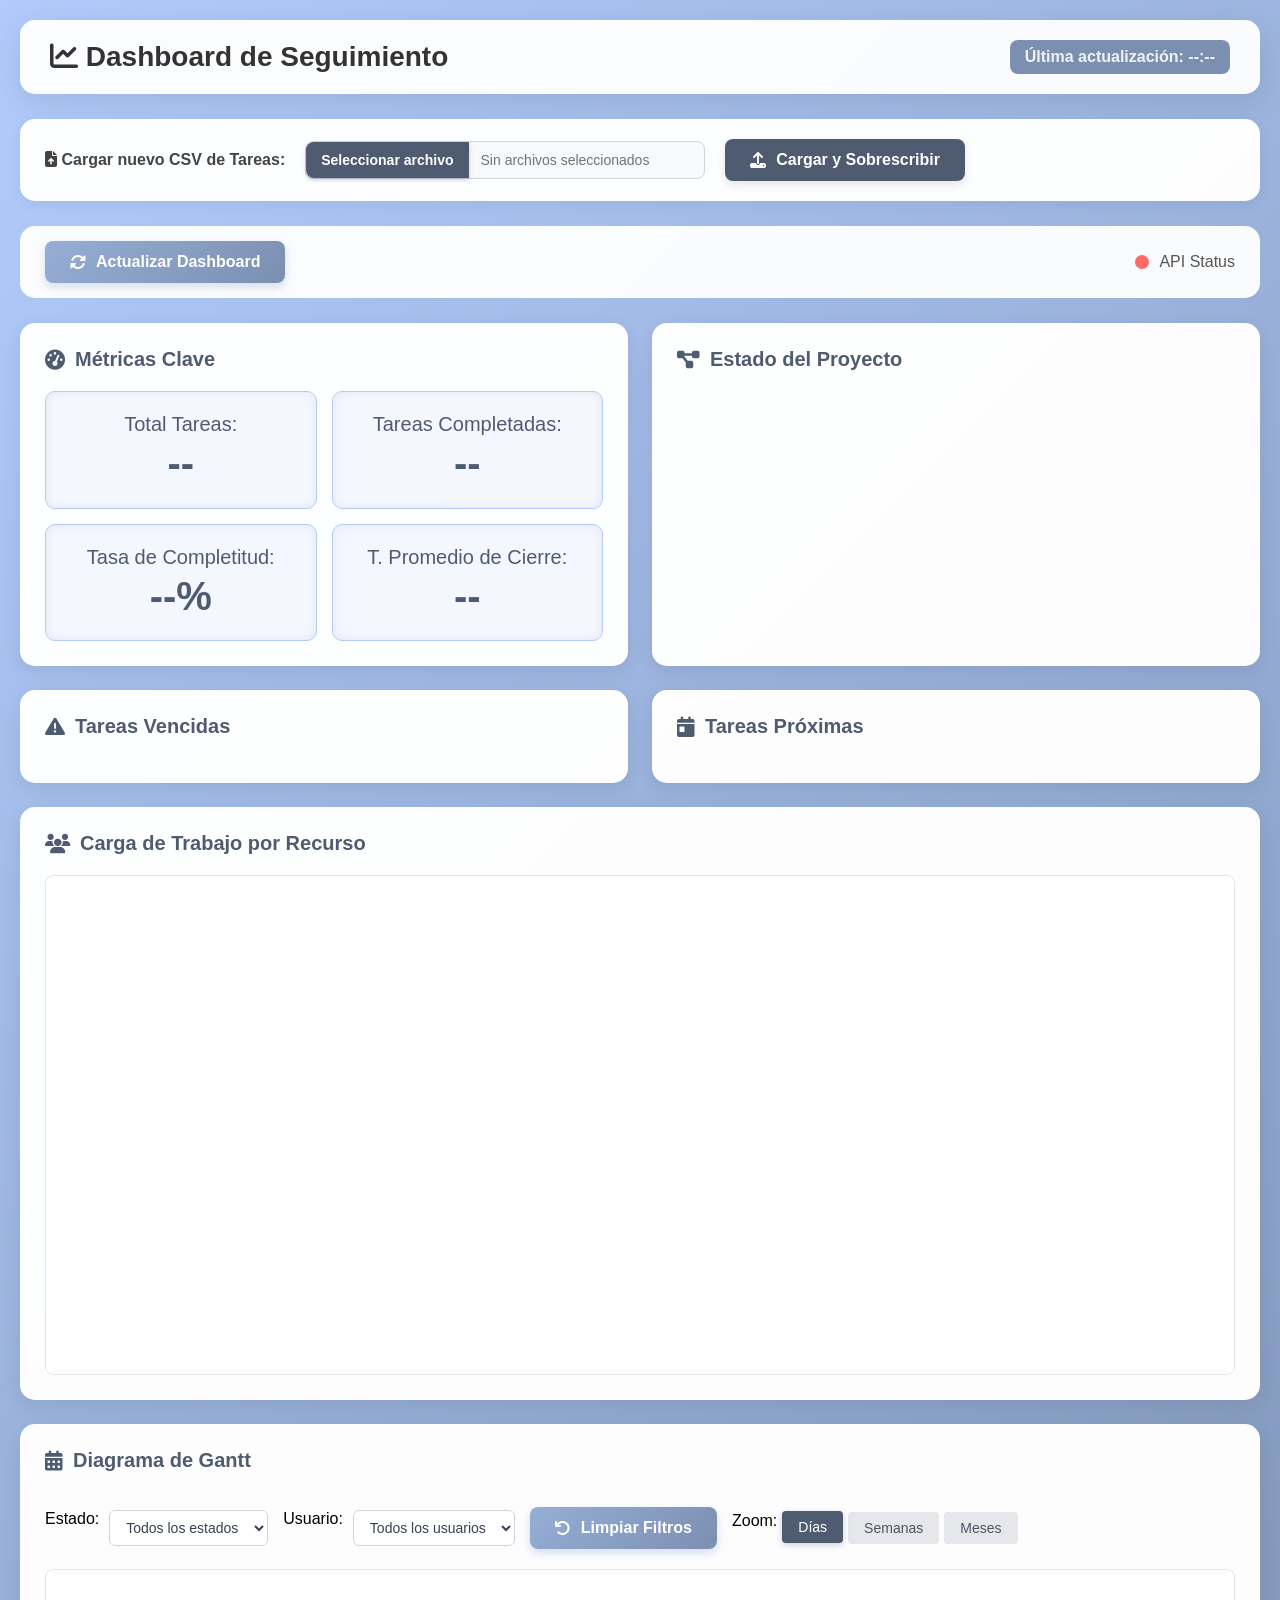
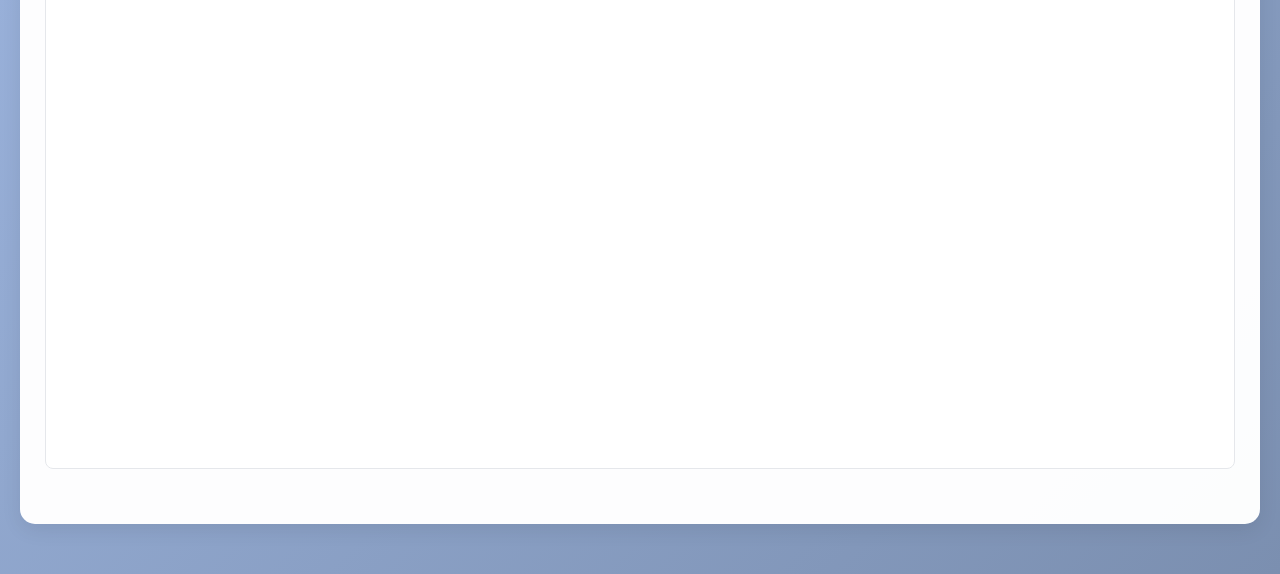
==== index.html @ 0ac0ca89 "Deployment fix: Moved index.html and assets to root for GitHub Pages" ====
<!DOCTYPE html>
<html lang="es">
<head>
  <meta charset="UTF-8" />
  <meta name="viewport" content="width=device-width, initial-scale=1.0"/>
  <title>Dashboard de Seguimiento - Tesina</title>
  
  <link rel="icon" type="image/png" href="imagen/dash_ico.png"/> 
  
  <script src="https://d3js.org/d3.v7.min.js"></script>
  <link rel="stylesheet" href="style.css">
  <link rel="stylesheet" href="https://cdnjs.cloudflare.com/ajax/libs/font-awesome/6.4.0/css/all.min.css">
</head>
<body>
  <div class="container">
    <header class="dashboard-header">
      <h1><i class="fas fa-chart-line"></i> Dashboard de Seguimiento</h1>
      <div class="last-update">Última actualización: <span id="last-update-time">--:--</span></div>
    </header>

    <div class="ingestion-control">
      <label for="csv-file-input">
        <i class="fas fa-file-upload"></i> Cargar nuevo CSV de Tareas:
      </label>

      <div id="file-upload-wrapper">
        <input type="file" id="csv-file-input" accept=".csv" name="file-upload" />
        <span class="custom-file-button">Seleccionar archivo</span>
        <span class="file-name-display">Sin archivos seleccionados</span>
      </div>

      <button id="ingest-csv-btn" class="btn-primary">
        <i class="fas fa-upload"></i> Cargar y Sobrescribir
      </button>

      <div id="ingestion-status"></div>
    </div>

    <div class="controls">
      <button id="refresh-dashboard" class="btn-secondary">
        <i class="fas fa-sync-alt"></i> Actualizar Dashboard
      </button>

      <div class="api-status">
        <span id="api-status-indicator" class="status-offline" aria-hidden="true"></span>
        <span id="api-status-text">API Status</span>
      </div>
    </div>
    
    <div class="dashboard-grid">
      
      <div class="card">
        <h2><i class="fas fa-tachometer-alt"></i> Métricas Clave</h2>
        <div id="metrics-summary" class="metrics-container">
          <div class="metric-box">Total Tareas: <span id="total-tasks">--</span></div>
          <div class="metric-box">Tareas Completadas: <span id="completed-tasks">--</span></div>
          <div class="metric-box">Tasa de Completitud: <span id="completion-rate">--%</span></div>
          <div class="metric-box">T. Promedio de Cierre: <span id="avg-completion-time">--</span></div>
        </div>
      </div>

      <div class="card">
        <h2><i class="fas fa-project-diagram"></i> Estado del Proyecto</h2>
        <div id="project-status-chart" class="chart-container"></div>
      </div>
      
      <div class="card">
        <h2><i class="fas fa-exclamation-triangle"></i> Tareas Vencidas</h2>
        <div id="overdue-tasks" class="list-container"></div>
      </div>

      <div class="card">
        <h2><i class="fas fa-calendar-day"></i> Tareas Próximas</h2>
        <div id="daily-tasks" class="list-container"></div>
      </div>
      
      <div class="card span-full">
        <h2><i class="fas fa-users"></i> Carga de Trabajo por Recurso</h2>
        <div id="workload-chart" class="chart-container-wide"></div>
      </div>

      <div class="card span-full">
        <div class="gantt-header">
          <h2><i class="fas fa-calendar-alt"></i> Diagrama de Gantt</h2>
          <div class="gantt-controls">
            <div class="filter-group">
              <label for="status-filter">Estado:</label>
              <select id="status-filter" class="filter-select">
                <option value="">Todos los estados</option>
                <option value="TO_DO">TO DO</option>
                <option value="IN_PROGRESS">EN PROGRESO</option>
                <option value="COMPLETED">COMPLETADO</option>
                <option value="BLOCKED">BLOQUEADO</option>
              </select>
            </div>
            
            <div class="filter-group">
              <label for="user-filter">Usuario:</label>
              <select id="user-filter" class="filter-select">
                <option value="">Todos los usuarios</option>
                </select>
            </div>
            
            <button id="reset-gantt-filters" class="action-button btn-secondary" onclick="resetFiltersAndRefresh()">
              <i class="fas fa-undo"></i> Limpiar Filtros
            </button>
            
            <div class="view-controls">
              <label>Zoom:</label>
              <button type="button" class="btn-view gantt-zoom-btn gantt-zoom-active" data-zoom="days" onclick="zoomGantt('days')" aria-pressed="true">Días</button>
              <button type="button" class="btn-view gantt-zoom-btn" data-zoom="weeks" onclick="zoomGantt('weeks')" aria-pressed="false">Semanas</button>
              <button type="button" class="btn-view gantt-zoom-btn" data-zoom="months" onclick="zoomGantt('months')" aria-pressed="false">Meses</button>
            </div>
          </div>
        </div>

        <div class="gantt-container">
          <div id="gantt-chart" class="chart-container-wide"></div>
          <div id="gantt-legend-container" class="gantt-legend"></div>
        </div>
      </div>
      
    </div> 
  </div>

  <script src="dashboard.js"></script>
  <script>
    (function () {
      // Refresh
      const refreshBtn = document.getElementById('refresh-dashboard');
      if (refreshBtn) refreshBtn.addEventListener('click', () => { if (typeof loadAllData === 'function') loadAllData(); });

      // Gantt Zoom Toggle - Aseguramos la llamada a zoomGantt y el estado activo/inactivo
      document.querySelectorAll('.gantt-zoom-btn').forEach(btn => {
        btn.addEventListener('click', () => {
          // La función zoomGantt(level) en dashboard.js ya maneja el estado activo
          // Solo necesitamos asegurarnos de que la llamada al zoom esté en el HTML (ya lo está, pero lo reconfirmo)
          document.querySelectorAll('.gantt-zoom-btn').forEach(b => { 
            b.classList.remove('gantt-zoom-active'); 
            b.setAttribute('aria-pressed', 'false'); 
          });
          btn.classList.add('gantt-zoom-active');
          btn.setAttribute('aria-pressed', 'true');
        });
      });

      // File Input Customizado
      const fileInput = document.getElementById('csv-file-input');
      const customBtn = document.querySelector('.custom-file-button');
      const fileNameDisplay = document.querySelector('.file-name-display');
      if (customBtn && fileInput) {
        customBtn.addEventListener('click', (e) => { e.preventDefault(); fileInput.click(); });
        fileInput.addEventListener('change', () => {
          fileNameDisplay.textContent = fileInput.files.length ? fileInput.files[0].name : 'Sin archivos seleccionados';
        });
      }
      
    })();
  </script>
</body>
</html>
---- style.css ----
/* style.css — VERSIÓN FINAL CORREGIDA (2 COLUMNAS) */

/* Base reset */
* { margin: 0; padding: 0; box-sizing: border-box; }

body {
  font-family: 'Segoe UI', Tahoma, Geneva, Verdana, sans-serif;
  /* Degradado de fondo con la nueva paleta */
  background: linear-gradient(135deg, #B1CCFC 0%, #7B8FB0 100%); 
  min-height: 100vh;
  padding: 20px;
  -webkit-font-smoothing: antialiased;
  -moz-osx-font-smoothing: grayscale;
}

.container {
  max-width: 1800px;
  margin: 0 auto;
  width: 100%;
}

/* Header */
.dashboard-header {
  background: rgba(255,255,255,0.95);
  padding: 20px 30px;
  border-radius: 15px;
  margin-bottom: 25px;
  display:flex; justify-content:space-between; align-items:center;
  box-shadow: 0 8px 32px rgba(0,0,0,0.1);
}
.dashboard-header h1 { color:#333; font-size:28px; }
/* Colores actualizados (Mantiene tu última elección) */
.last-update { 
    background: #7B8FB0; 
    padding: 8px 15px; 
    border-radius: 8px; 
    color: #f1f2f4; 
    font-weight: 600; 
}

/* --- GRID PRINCIPAL (ACTUALIZADO A 2 COLUMNAS) --- */
.dashboard-grid {
  display: grid;
  grid-template-columns: 1fr 1fr; /* DOS columnas */
  gap: 24px;
  margin-bottom: 30px;
  align-items: stretch; 
}

/* --- CARDS (Tarjetas) --- */
.card {
  background: rgba(255,255,255,0.98);
  border-radius: 15px;
  padding: 25px;
  box-shadow: 0 6px 20px rgba(0,0,0,0.08);
  transition: transform 0.3s ease, box-shadow 0.2s ease;
  display: flex;
  flex-direction: column;
  height: 100%;
  
  position: relative; 
  z-index: 1; 
  overflow: hidden; 
}

.card:hover { transform: translateY(-3px); box-shadow: 0 10px 30px rgba(0,0,0,0.10); }

/* Títulos de las tarjetas */
.card h2 { 
  color: #4F5B70; 
  margin-bottom: 20px; 
  font-size: 20px; 
  display:flex; 
  align-items:center; 
  gap:10px;
  flex-shrink: 0;
}

/* Clase para elementos que ocupan todo el ancho */
.span-full {
  grid-column: 1 / -1; 
}

/* Corregir z-index para la interacción con gráficos (Asegura la interacción) */
.dashboard-grid .card:nth-child(2) { pointer-events: none; }
.dashboard-grid .card:nth-child(2) * { pointer-events: auto; }
.dashboard-grid .card:nth-child(6) { position: relative; z-index: 30; }
.dashboard-grid .card:nth-child(7) { position: relative; z-index: 40; }


/* --- MÉTRICAS --- */
.metrics-container { 
  display: grid; 
  grid-template-columns: 1fr 1fr; 
  gap: 15px; 
  flex-grow: 1; 
  height: 100%;
}

.metric-box { 
  /* Colores actualizados */
  background: #f5f7ff; 
  border: 1px solid #B1CCFC; 
  color: #4F5B70; 
  padding: 15px; 
  border-radius: 10px; 
  text-align: center; 
  box-shadow: inset 0 0 10px rgba(79, 91, 112, 0.1); 
  display: flex;
  flex-direction: column;
  justify-content: center;
  align-items: center;
  height: 100%;
  
  font-size: 20px; 
  font-weight: 500;
}

.metric-box span { 
  display: block; 
  font-size: 40px; 
  font-weight: bold; 
  /* Color actualizado */
  color: #4F5B70; 
  margin-top: 5px; 
}

/* --- GRÁFICOS --- */
.chart-container {
  width: 100%;
  flex-grow: 1;
  min-height: 250px; 
  display: flex;
  align-items: center;
  justify-content: center;
}

.chart-container-wide { 
  width: 100%; 
  min-height: 500px; 
  overflow: auto; 
  border: 1px solid #e5e7eb; 
  border-radius: 8px; 
  background: white; 
  padding: 10px; 
}

/* --- INGESTA DE ARCHIVOS --- */
.ingestion-control {
  display:flex; align-items:center; gap:20px;
  background:rgba(255,255,255,0.98); border-radius:15px; padding:20px 25px;
  margin-bottom:25px; 
  box-shadow:0 4px 15px rgba(0,0,0,0.05); flex-wrap:wrap;
}
.ingestion-control label { font-weight:600; color:#444; white-space:nowrap; }

#file-upload-wrapper {
  display:flex; align-items:center; border:1px solid #d1d5db; border-radius:8px;
  background:#f8f9fa; max-width:400px; flex-grow:1; position:relative;
}
#csv-file-input {
  position:absolute; opacity:0; width:1px; height:1px; padding:0; margin:-1px; overflow:hidden; clip:rect(0,0,0,0); border:0;
}
.custom-file-button {
  /* Color actualizado */
  background-color:#4F5B70; 
  color:white; padding:10px 15px; border-radius:8px 0 0 8px;
  cursor:pointer; font-size:14px; font-weight:600; transition:background-color 0.2s, transform 0.08s;
  flex-shrink:0; box-shadow:0 2px 4px rgba(79,91,112,0.3); 
}
/* Color hover actualizado */
.custom-file-button:hover { background-color:#3A455A; transform:translateY(-1px); } 
.file-name-display {
  flex-grow:1; padding:10px 12px; font-size:14px; color:#6c757d; white-space:nowrap; overflow:hidden; text-overflow:ellipsis;
}
#ingestion-status { font-style:italic; color:#666; }

/* --- CONTROLES Y BOTONES --- */
.controls {
  display:flex; justify-content:space-between; align-items:center;
  background:rgba(255,255,255,0.95); padding:15px 25px; border-radius:15px; 
  margin-bottom: 25px;
}

.btn-primary, .btn-secondary, .btn-filter {
  cursor:pointer; border:none; padding:12px 25px; border-radius:8px; font-weight:600; font-size:16px;
  transition:all 0.18s ease; display:flex; align-items:center; gap:10px; box-shadow:0 4px 10px rgba(0,0,0,0.1);
}
/* Color actualizado */
.btn-primary { background-color:#4F5B70; color:white; }
/* Color hover actualizado */
.btn-primary:hover { background-color:#3A455A; transform:translateY(-2px); box-shadow:0 6px 12px rgba(79,91,112,0.4); }
/* Degradado actualizado */
.btn-secondary { background:linear-gradient(135deg,#96AED6 0%,#7B8FB0 100%); color:white; box-shadow:0 4px 10px rgba(150,174,214,0.4); }
.btn-secondary:hover { opacity:0.95; transform:translateY(-2px); }

/* --- LISTAS (Tareas) --- */
.list-container { 
  max-height: 300px; 
  overflow-y: auto; 
  flex-grow: 1;
}
.task-item {
  background:#f8f9fa; border-left:4px solid #ccc; padding:12px; margin-bottom:10px; border-radius:8px;
  display:flex; justify-content:space-between; align-items:center; font-size:14px; color:#333; box-shadow:0 1px 3px rgba(0,0,0,0.05);
}
.task-item.overdue { border-left-color:#ff4757; }
.task-item.upcoming { border-left-color:#2ed573; }
.user-badge { background:#e3f2fd; color:#1976d2; padding:4px 10px; border-radius:20px; font-size:11px; font-weight:600; }

/* --- GANTT & API STATUS --- */
.api-status { display:flex; align-items:center; gap:10px; font-weight:500; color:#555; }
#api-status-indicator { width:14px; height:14px; border-radius:50%; display:inline-block; }
.status-online { background-color:#06D6A0; box-shadow:0 0 8px #06d6a0; animation:pulse 1.5s infinite; }
.status-offline { background-color:#FF6B6B; }
@keyframes pulse { 0%{opacity:1}50%{opacity:0.5}100%{opacity:1} }

.gantt-header { display:flex; justify-content:space-between; align-items:center; margin-bottom:20px; flex-wrap:wrap; gap:15px; }
.gantt-controls { display:flex; flex-wrap:wrap; gap:15px; align-items:center; }
.filter-group { display:flex; gap:10px; }
.filter-select { padding:8px 12px; border:1px solid #d1d5db; border-radius:6px; background:white; color:#374151; font-size:14px; min-width:150px; }
.view-controls { display:flex; gap:5px; }

.btn-view { padding:8px 16px; background:#e5e7eb; color:#4b5563; border:none; border-radius:4px; cursor:pointer; font-size:14px; transition:all 0.2s ease; }
.btn-view:hover { background:#d1d5db; }
.gantt-zoom-btn {
  padding:8px 16px; background:#e5e7eb; color:#4b5563; border:none; border-radius:4px; cursor:pointer;
  font-size:14px; transition:all 0.15s ease; display:inline-flex; align-items:center; gap:8px;
}
.gantt-zoom-btn:hover { background:#d1d5db; transform:translateY(-1px); }
/* Color activo actualizado */
.gantt-zoom-active, .gantt-zoom-btn.gantt-zoom-active {
  background:#4F5B70 !important; color:#fff !important; box-shadow:0 2px 6px rgba(79,91,112,0.28); transform:translateY(-1px);
}

.gantt-container { display:flex; flex-direction:column; width:100%; gap:20px; }
.gantt-legend { margin-top: 10px; }
.legend-grid { display:grid; grid-template-columns:repeat(auto-fill, minmax(150px,1fr)); gap:10px; padding:15px; background:#f8fafc; border-radius:8px; }
.legend-item { display:flex; align-items:center; gap:8px; font-size:12px; }
.legend-color { width:12px; height:12px; border-radius:2px; }

/* Tooltip & Charts SVG */
.tooltip { position:absolute; padding:10px; background:white; border:1px solid #ddd; border-radius:4px; box-shadow:0 2px 10px rgba(0,0,0,0.1); pointer-events:none; z-index:1000; max-width:300px; font-size:12px; line-height:1.4; }
.tooltip-content { color:#333; }
.x-axis text { font-size:10px; fill:#6b7280; }
.y-axis text { font-size:11px; fill:#4b5563; }
.task-bar { cursor:pointer; transition:opacity 0.2s ease; }
.task-bar:hover { opacity:0.8; }
.today-line { stroke:#ef4444; stroke-width:2; stroke-dasharray:4,4; }
.today-text { fill:#ef4444; font-size:10px; font-weight:bold; }
/* Color de focus actualizado */
button:focus, .filter-select:focus, .custom-file-button:focus { outline: 3px solid rgba(79,91,112,0.18); outline-offset: 2px; }

/* --- RESPONSIVENESS --- */
@media (max-width: 1200px) {
  /* Mantiene 2 columnas en pantallas medianas */
  .dashboard-grid { grid-template-columns: 1fr 1fr; }
}

@media (max-width: 900px) {
  .dashboard-grid { grid-template-columns: 1fr; } 
  .metrics-container { grid-template-columns: 1fr; }
  .ingestion-control, .controls, .gantt-header { flex-direction: column; align-items: stretch; }
  .gantt-controls, .filter-group { flex-direction: column; align-items: flex-start; }
  .btn-primary, .btn-secondary, .custom-file-button, #file-upload-wrapper { width: 100%; max-width: none; }
  .custom-file-button { width: 40%; }
  .file-name-display { width: 60%; }
}

/* Scrollbar */
::-webkit-scrollbar { width:8px; height:8px; }
::-webkit-scrollbar-track { background:#f1f1f1; border-radius:4px; }
::-webkit-scrollbar-thumb { background:#888; border-radius:4px; }
::-webkit-scrollbar-thumb:hover { background:#555; }


.workload-legend-container {
  width: 100%; 
}

/* --- SCOREBOARD DE EFICIENCIA --- */
.efficiency-table {
  width: 100%;
  border-collapse: separate; 
  border-spacing: 0 5px; 
}

.efficiency-table th {
  padding: 10px 15px;
  background-color: #f0f7ff;
  /* Color actualizado */
  color: #4F5B70;
  font-size: 14px;
  font-weight: 700;
  border-bottom: 2px solid #d9e0ff;
  position: sticky; 
  top: 0;
  z-index: 10;
}

.efficiency-table td {
  padding: 10px 15px;
  border-bottom: 1px solid #eee;
  font-size: 14px;
  color: #333;
  background-color: white;
}

.efficiency-table tbody tr {
    transition: background-color 0.15s ease;
}

.efficiency-table tbody tr:hover {
    background-color: #f5f7ff; 
    cursor: default; 
}

.efficiency-table td:first-child { 
    font-weight: 600; 
    color: #444;
}
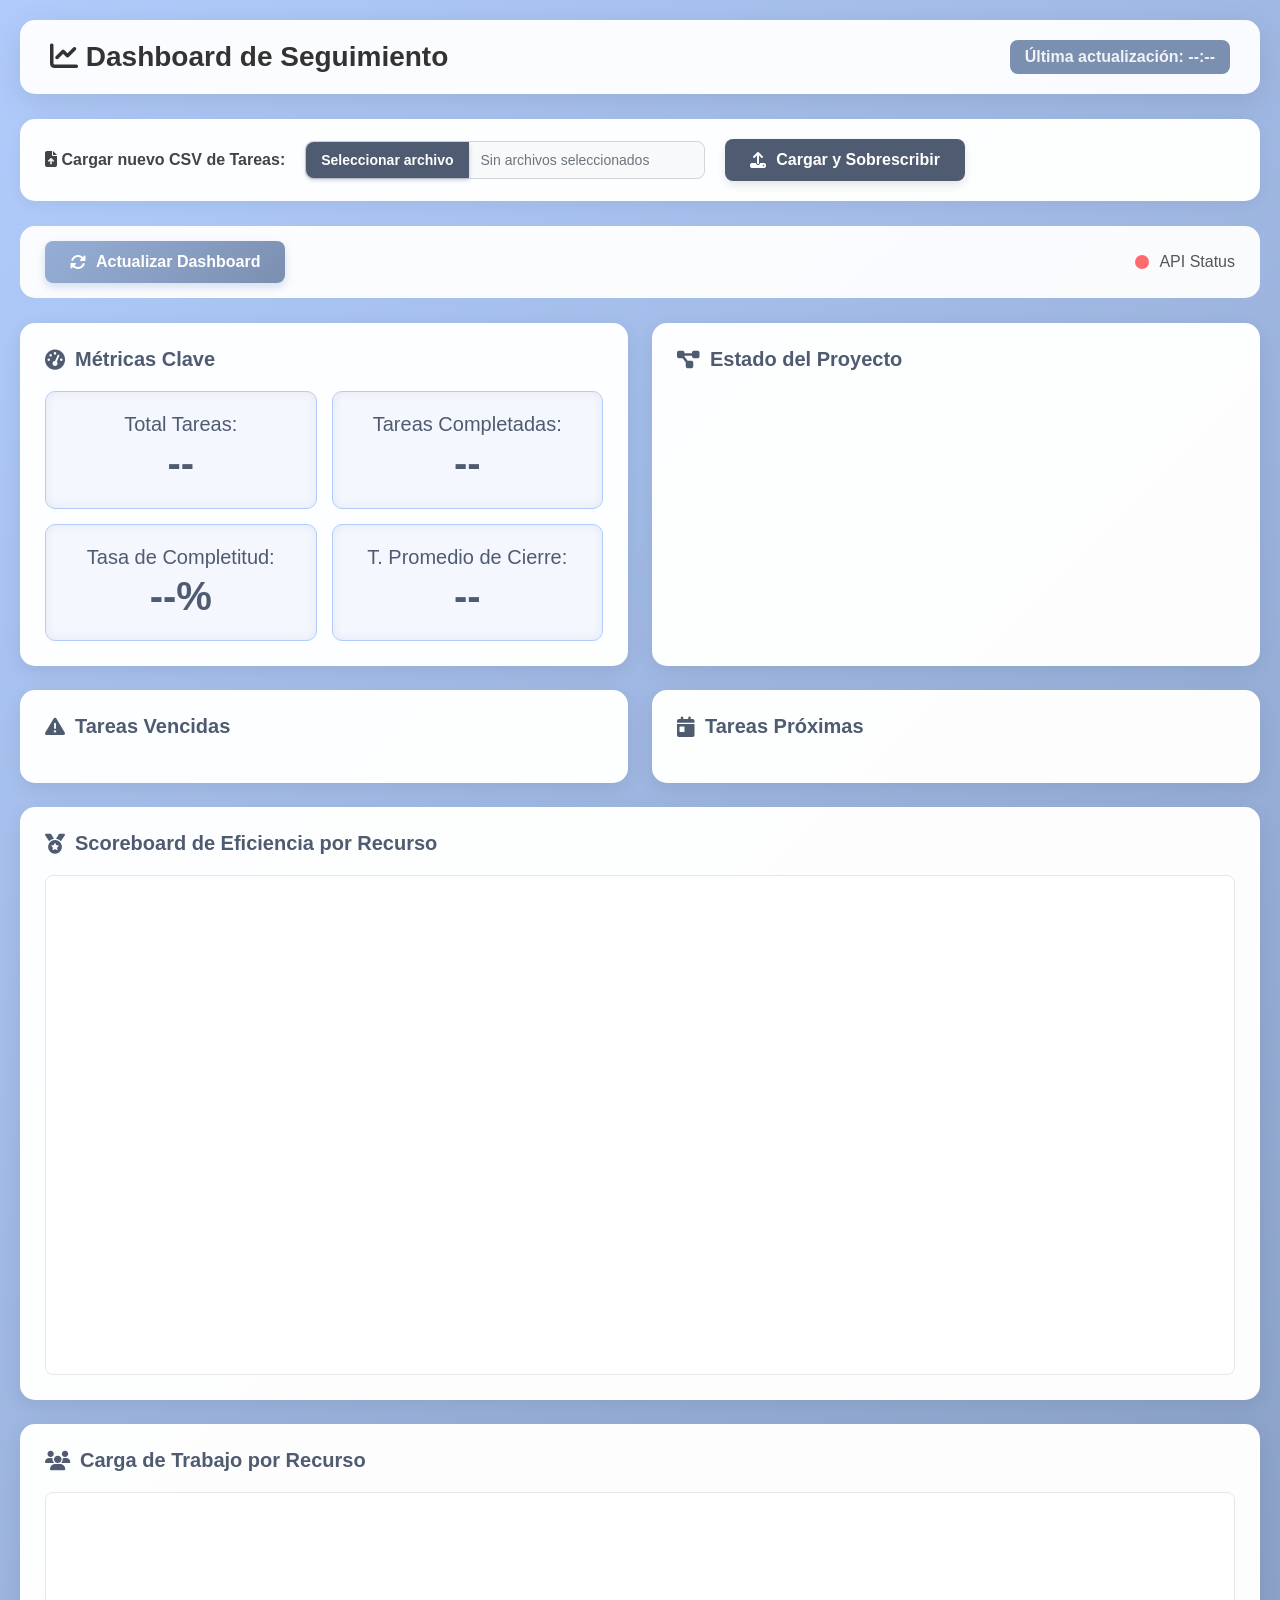
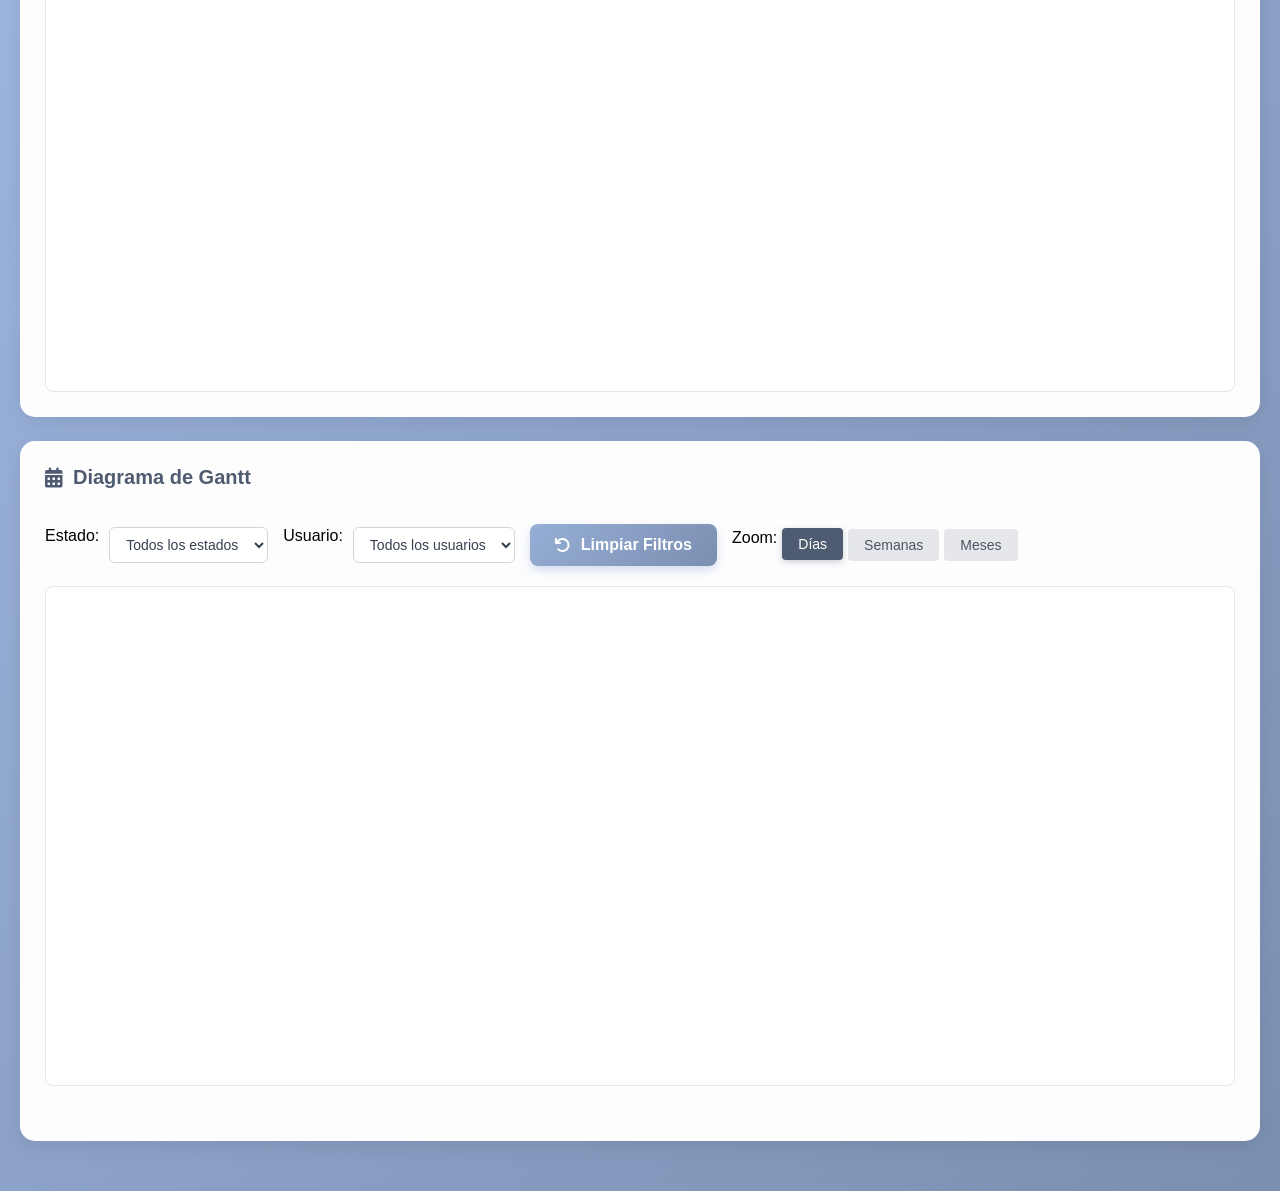
==== commit 470772bb: "Vaciar completamente el repositorio" ====
--- a/index.html
+++ b/index.html
@@ -74,10 +74,16 @@
         <div id="daily-tasks" class="list-container"></div>
       </div>
       
+<div class="card span-full">
+    <h2><i class="fas fa-medal"></i> Scoreboard de Eficiencia por Recurso</h2>
+    <div id="efficiency-scoreboard" class="chart-container-wide"></div>
+</div>
+
       <div class="card span-full">
         <h2><i class="fas fa-users"></i> Carga de Trabajo por Recurso</h2>
         <div id="workload-chart" class="chart-container-wide"></div>
       </div>
+
 
       <div class="card span-full">
         <div class="gantt-header">
--- a/style.css
+++ b/style.css
@@ -1,84 +1,90 @@
-/* style.css — VERSIÓN FINAL CORREGIDA (2 COLUMNAS) */
+/* style.css — VERSIÓN FINAL CORREGIDA (Con clase para autoajuste) */
 
 /* Base reset */
 * { margin: 0; padding: 0; box-sizing: border-box; }
 
 body {
-  font-family: 'Segoe UI', Tahoma, Geneva, Verdana, sans-serif;
-  /* Degradado de fondo con la nueva paleta */
-  background: linear-gradient(135deg, #B1CCFC 0%, #7B8FB0 100%); 
-  min-height: 100vh;
-  padding: 20px;
-  -webkit-font-smoothing: antialiased;
-  -moz-osx-font-smoothing: grayscale;
+ font-family: 'Segoe UI', Tahoma, Geneva, Verdana, sans-serif;
+ /* Degradado de fondo con la nueva paleta */
+ background: linear-gradient(135deg, #B1CCFC 0%, #7B8FB0 100%); 
+ min-height: 100vh;
+ padding: 20px;
+ -webkit-font-smoothing: antialiased;
+ -moz-osx-font-smoothing: grayscale;
 }
 
 .container {
-  max-width: 1800px;
-  margin: 0 auto;
-  width: 100%;
+ max-width: 1800px;
+ margin: 0 auto;
+ width: 100%;
 }
 
 /* Header */
 .dashboard-header {
-  background: rgba(255,255,255,0.95);
-  padding: 20px 30px;
-  border-radius: 15px;
-  margin-bottom: 25px;
-  display:flex; justify-content:space-between; align-items:center;
-  box-shadow: 0 8px 32px rgba(0,0,0,0.1);
+ background: rgba(255,255,255,0.95);
+ padding: 20px 30px;
+ border-radius: 15px;
+ margin-bottom: 25px;
+ display:flex; justify-content:space-between; align-items:center;
+ box-shadow: 0 8px 32px rgba(0,0,0,0.1);
 }
 .dashboard-header h1 { color:#333; font-size:28px; }
 /* Colores actualizados (Mantiene tu última elección) */
 .last-update { 
-    background: #7B8FB0; 
-    padding: 8px 15px; 
-    border-radius: 8px; 
-    color: #f1f2f4; 
-    font-weight: 600; 
+  background: #7B8FB0; 
+  padding: 8px 15px; 
+  border-radius: 8px; 
+  color: #f1f2f4; 
+  font-weight: 600; 
 }
 
 /* --- GRID PRINCIPAL (ACTUALIZADO A 2 COLUMNAS) --- */
 .dashboard-grid {
-  display: grid;
-  grid-template-columns: 1fr 1fr; /* DOS columnas */
-  gap: 24px;
-  margin-bottom: 30px;
-  align-items: stretch; 
+ display: grid;
+ grid-template-columns: 1fr 1fr; /* DOS columnas */
+ gap: 24px;
+ margin-bottom: 30px;
+ align-items: stretch; 
 }
 
 /* --- CARDS (Tarjetas) --- */
 .card {
-  background: rgba(255,255,255,0.98);
-  border-radius: 15px;
-  padding: 25px;
-  box-shadow: 0 6px 20px rgba(0,0,0,0.08);
-  transition: transform 0.3s ease, box-shadow 0.2s ease;
-  display: flex;
-  flex-direction: column;
-  height: 100%;
-  
-  position: relative; 
-  z-index: 1; 
-  overflow: hidden; 
+ background: rgba(255,255,255,0.98);
+ border-radius: 15px;
+ padding: 25px;
+ box-shadow: 0 6px 20px rgba(0,0,0,0.08);
+ transition: transform 0.3s ease, box-shadow 0.2s ease;
+ display: flex;
+ flex-direction: column;
+ height: 100%;
+ 
+ position: relative; 
+ z-index: 1; 
+ overflow: hidden; 
+}
+
+/* Clase para que la tarjeta se autoajuste a su contenido y no se estire en el grid */
+.card.auto-height {
+    height: auto; 
+    align-self: flex-start;
 }
 
 .card:hover { transform: translateY(-3px); box-shadow: 0 10px 30px rgba(0,0,0,0.10); }
 
 /* Títulos de las tarjetas */
 .card h2 { 
-  color: #4F5B70; 
-  margin-bottom: 20px; 
-  font-size: 20px; 
-  display:flex; 
-  align-items:center; 
-  gap:10px;
-  flex-shrink: 0;
+ color: #4F5B70; 
+ margin-bottom: 20px; 
+ font-size: 20px; 
+ display:flex; 
+ align-items:center; 
+ gap:10px;
+ flex-shrink: 0;
 }
 
 /* Clase para elementos que ocupan todo el ancho */
 .span-full {
-  grid-column: 1 / -1; 
+ grid-column: 1 / -1; 
 }
 
 /* Corregir z-index para la interacción con gráficos (Asegura la interacción) */
@@ -90,101 +96,101 @@
 
 /* --- MÉTRICAS --- */
 .metrics-container { 
-  display: grid; 
-  grid-template-columns: 1fr 1fr; 
-  gap: 15px; 
-  flex-grow: 1; 
-  height: 100%;
+ display: grid; 
+ grid-template-columns: 1fr 1fr; 
+ gap: 15px; 
+ flex-grow: 1; 
+ height: 100%;
 }
 
 .metric-box { 
-  /* Colores actualizados */
-  background: #f5f7ff; 
-  border: 1px solid #B1CCFC; 
-  color: #4F5B70; 
-  padding: 15px; 
-  border-radius: 10px; 
-  text-align: center; 
-  box-shadow: inset 0 0 10px rgba(79, 91, 112, 0.1); 
-  display: flex;
-  flex-direction: column;
-  justify-content: center;
-  align-items: center;
-  height: 100%;
-  
-  font-size: 20px; 
-  font-weight: 500;
+ /* Colores actualizados */
+ background: #f5f7ff; 
+ border: 1px solid #B1CCFC; 
+ color: #4F5B70; 
+ padding: 15px; 
+ border-radius: 10px; 
+ text-align: center; 
+ box-shadow: inset 0 0 10px rgba(79, 91, 112, 0.1); 
+ display: flex;
+ flex-direction: column;
+ justify-content: center;
+ align-items: center;
+ height: 100%;
+ 
+ font-size: 20px; 
+ font-weight: 500;
 }
 
 .metric-box span { 
-  display: block; 
-  font-size: 40px; 
-  font-weight: bold; 
-  /* Color actualizado */
-  color: #4F5B70; 
-  margin-top: 5px; 
+ display: block; 
+ font-size: 40px; 
+ font-weight: bold; 
+ /* Color actualizado */
+ color: #4F5B70; 
+ margin-top: 5px; 
 }
 
 /* --- GRÁFICOS --- */
 .chart-container {
-  width: 100%;
-  flex-grow: 1;
-  min-height: 250px; 
-  display: flex;
-  align-items: center;
-  justify-content: center;
+ width: 100%;
+ flex-grow: 1;
+ min-height: 250px; 
+ display: flex;
+ align-items: center;
+ justify-content: center;
 }
 
 .chart-container-wide { 
-  width: 100%; 
-  min-height: 500px; 
-  overflow: auto; 
-  border: 1px solid #e5e7eb; 
-  border-radius: 8px; 
-  background: white; 
-  padding: 10px; 
+ width: 100%; 
+ min-height: 500px; 
+ overflow: auto; 
+ border: 1px solid #e5e7eb; 
+ border-radius: 8px; 
+ background: white; 
+ padding: 10px; 
 }
 
 /* --- INGESTA DE ARCHIVOS --- */
 .ingestion-control {
-  display:flex; align-items:center; gap:20px;
-  background:rgba(255,255,255,0.98); border-radius:15px; padding:20px 25px;
-  margin-bottom:25px; 
-  box-shadow:0 4px 15px rgba(0,0,0,0.05); flex-wrap:wrap;
+ display:flex; align-items:center; gap:20px;
+ background:rgba(255,255,255,0.98); border-radius:15px; padding:20px 25px;
+ margin-bottom:25px; 
+ box-shadow:0 4px 15px rgba(0,0,0,0.05); flex-wrap:wrap;
 }
 .ingestion-control label { font-weight:600; color:#444; white-space:nowrap; }
 
 #file-upload-wrapper {
-  display:flex; align-items:center; border:1px solid #d1d5db; border-radius:8px;
-  background:#f8f9fa; max-width:400px; flex-grow:1; position:relative;
+ display:flex; align-items:center; border:1px solid #d1d5db; border-radius:8px;
+ background:#f8f9fa; max-width:400px; flex-grow:1; position:relative;
 }
 #csv-file-input {
-  position:absolute; opacity:0; width:1px; height:1px; padding:0; margin:-1px; overflow:hidden; clip:rect(0,0,0,0); border:0;
+ position:absolute; opacity:0; width:1px; height:1px; padding:0; margin:-1px; overflow:hidden; clip:rect(0,0,0,0); border:0;
 }
 .custom-file-button {
-  /* Color actualizado */
-  background-color:#4F5B70; 
-  color:white; padding:10px 15px; border-radius:8px 0 0 8px;
-  cursor:pointer; font-size:14px; font-weight:600; transition:background-color 0.2s, transform 0.08s;
-  flex-shrink:0; box-shadow:0 2px 4px rgba(79,91,112,0.3); 
+ /* Color actualizado */
+ background-color:#4F5B70; 
+ color:white; padding:10px 15px; border-radius:8px 0 0 8px;
+ cursor:pointer; font-size:14px; font-weight:600; transition:background-color 0.2s, transform 0.08s;
+ flex-shrink:0; box-shadow:0 2px 4px rgba(79,91,112,0.3); 
 }
 /* Color hover actualizado */
 .custom-file-button:hover { background-color:#3A455A; transform:translateY(-1px); } 
 .file-name-display {
-  flex-grow:1; padding:10px 12px; font-size:14px; color:#6c757d; white-space:nowrap; overflow:hidden; text-overflow:ellipsis;
+ flex-grow:1; padding:10px 12px; font-size:14px; color:#6c757d; white-space:nowrap; overflow:hidden; text-overflow:ellipsis;
 }
 #ingestion-status { font-style:italic; color:#666; }
 
 /* --- CONTROLES Y BOTONES --- */
 .controls {
-  display:flex; justify-content:space-between; align-items:center;
-  background:rgba(255,255,255,0.95); padding:15px 25px; border-radius:15px; 
-  margin-bottom: 25px;
+ display:flex; justify-content:space-between; align-items:center;
+ background:rgba(255,255,255,0.95); padding:15px 25px; border-radius:15px; 
+ margin-bottom: 25px;
 }
 
 .btn-primary, .btn-secondary, .btn-filter {
-  cursor:pointer; border:none; padding:12px 25px; border-radius:8px; font-weight:600; font-size:16px;
-  transition:all 0.18s ease; display:flex; align-items:center; gap:10px; box-shadow:0 4px 10px rgba(0,0,0,0.1);
+ cursor:pointer; border:none; padding:12px 25px; border-radius:8px; font-weight:600; font-size:16px;
+ transition:all 0.18s ease; display:flex; align-items:center; gap:10px; box-shadow:0 4px 10px rgba(0,0,0,0.1);
 }
 /* Color actualizado */
 .btn-primary { background-color:#4F5B70; color:white; }
@@ -196,13 +202,13 @@
 
 /* --- LISTAS (Tareas) --- */
 .list-container { 
-  max-height: 300px; 
-  overflow-y: auto; 
-  flex-grow: 1;
+ max-height: 300px; 
+ overflow-y: auto; 
+ flex-grow: 1;
 }
 .task-item {
-  background:#f8f9fa; border-left:4px solid #ccc; padding:12px; margin-bottom:10px; border-radius:8px;
-  display:flex; justify-content:space-between; align-items:center; font-size:14px; color:#333; box-shadow:0 1px 3px rgba(0,0,0,0.05);
+ background:#f8f9fa; border-left:4px solid #ccc; padding:12px; margin-bottom:10px; border-radius:8px;
+ display:flex; justify-content:space-between; align-items:center; font-size:14px; color:#333; box-shadow:0 1px 3px rgba(0,0,0,0.05);
 }
 .task-item.overdue { border-left-color:#ff4757; }
 .task-item.upcoming { border-left-color:#2ed573; }
@@ -224,13 +230,13 @@
 .btn-view { padding:8px 16px; background:#e5e7eb; color:#4b5563; border:none; border-radius:4px; cursor:pointer; font-size:14px; transition:all 0.2s ease; }
 .btn-view:hover { background:#d1d5db; }
 .gantt-zoom-btn {
-  padding:8px 16px; background:#e5e7eb; color:#4b5563; border:none; border-radius:4px; cursor:pointer;
-  font-size:14px; transition:all 0.15s ease; display:inline-flex; align-items:center; gap:8px;
+ padding:8px 16px; background:#e5e7eb; color:#4b5563; border:none; border-radius:4px; cursor:pointer;
+ font-size:14px; transition:all 0.15s ease; display:inline-flex; align-items:center; gap:8px;
 }
 .gantt-zoom-btn:hover { background:#d1d5db; transform:translateY(-1px); }
 /* Color activo actualizado */
 .gantt-zoom-active, .gantt-zoom-btn.gantt-zoom-active {
-  background:#4F5B70 !important; color:#fff !important; box-shadow:0 2px 6px rgba(79,91,112,0.28); transform:translateY(-1px);
+ background:#4F5B70 !important; color:#fff !important; box-shadow:0 2px 6px rgba(79,91,112,0.28); transform:translateY(-1px);
 }
 
 .gantt-container { display:flex; flex-direction:column; width:100%; gap:20px; }
@@ -253,18 +259,18 @@
 
 /* --- RESPONSIVENESS --- */
 @media (max-width: 1200px) {
-  /* Mantiene 2 columnas en pantallas medianas */
-  .dashboard-grid { grid-template-columns: 1fr 1fr; }
+ /* Mantiene 2 columnas en pantallas medianas */
+ .dashboard-grid { grid-template-columns: 1fr 1fr; }
 }
 
 @media (max-width: 900px) {
-  .dashboard-grid { grid-template-columns: 1fr; } 
-  .metrics-container { grid-template-columns: 1fr; }
-  .ingestion-control, .controls, .gantt-header { flex-direction: column; align-items: stretch; }
-  .gantt-controls, .filter-group { flex-direction: column; align-items: flex-start; }
-  .btn-primary, .btn-secondary, .custom-file-button, #file-upload-wrapper { width: 100%; max-width: none; }
-  .custom-file-button { width: 40%; }
-  .file-name-display { width: 60%; }
+ .dashboard-grid { grid-template-columns: 1fr; } 
+ .metrics-container { grid-template-columns: 1fr; }
+ .ingestion-control, .controls, .gantt-header { flex-direction: column; align-items: stretch; }
+ .gantt-controls, .filter-group { flex-direction: column; align-items: flex-start; }
+ .btn-primary, .btn-secondary, .custom-file-button, #file-upload-wrapper { width: 100%; max-width: none; }
+ .custom-file-button { width: 40%; }
+ .file-name-display { width: 60%; }
 }
 
 /* Scrollbar */
@@ -275,47 +281,47 @@
 
 
 .workload-legend-container {
-  width: 100%; 
+ width: 100%; 
 }
 
 /* --- SCOREBOARD DE EFICIENCIA --- */
 .efficiency-table {
-  width: 100%;
-  border-collapse: separate; 
-  border-spacing: 0 5px; 
+ width: 100%;
+ border-collapse: separate; 
+ border-spacing: 0 5px; 
 }
 
 .efficiency-table th {
-  padding: 10px 15px;
-  background-color: #f0f7ff;
-  /* Color actualizado */
-  color: #4F5B70;
-  font-size: 14px;
-  font-weight: 700;
-  border-bottom: 2px solid #d9e0ff;
-  position: sticky; 
-  top: 0;
-  z-index: 10;
+ padding: 10px 15px;
+ background-color: #f0f7ff;
+ /* Color actualizado */
+ color: #4F5B70;
+ font-size: 14px;
+ font-weight: 700;
+ border-bottom: 2px solid #d9e0ff;
+ position: sticky; 
+ top: 0;
+ z-index: 10;
 }
 
 .efficiency-table td {
-  padding: 10px 15px;
-  border-bottom: 1px solid #eee;
-  font-size: 14px;
-  color: #333;
-  background-color: white;
+ padding: 10px 15px;
+ border-bottom: 1px solid #eee;
+ font-size: 14px;
+ color: #333;
+ background-color: white;
 }
 
 .efficiency-table tbody tr {
-    transition: background-color 0.15s ease;
+  transition: background-color 0.15s ease;
 }
 
 .efficiency-table tbody tr:hover {
-    background-color: #f5f7ff; 
-    cursor: default; 
+  background-color: #f5f7ff; 
+  cursor: default; 
 }
 
 .efficiency-table td:first-child { 
-    font-weight: 600; 
-    color: #444;
+  font-weight: 600; 
+  color: #444;
 }
